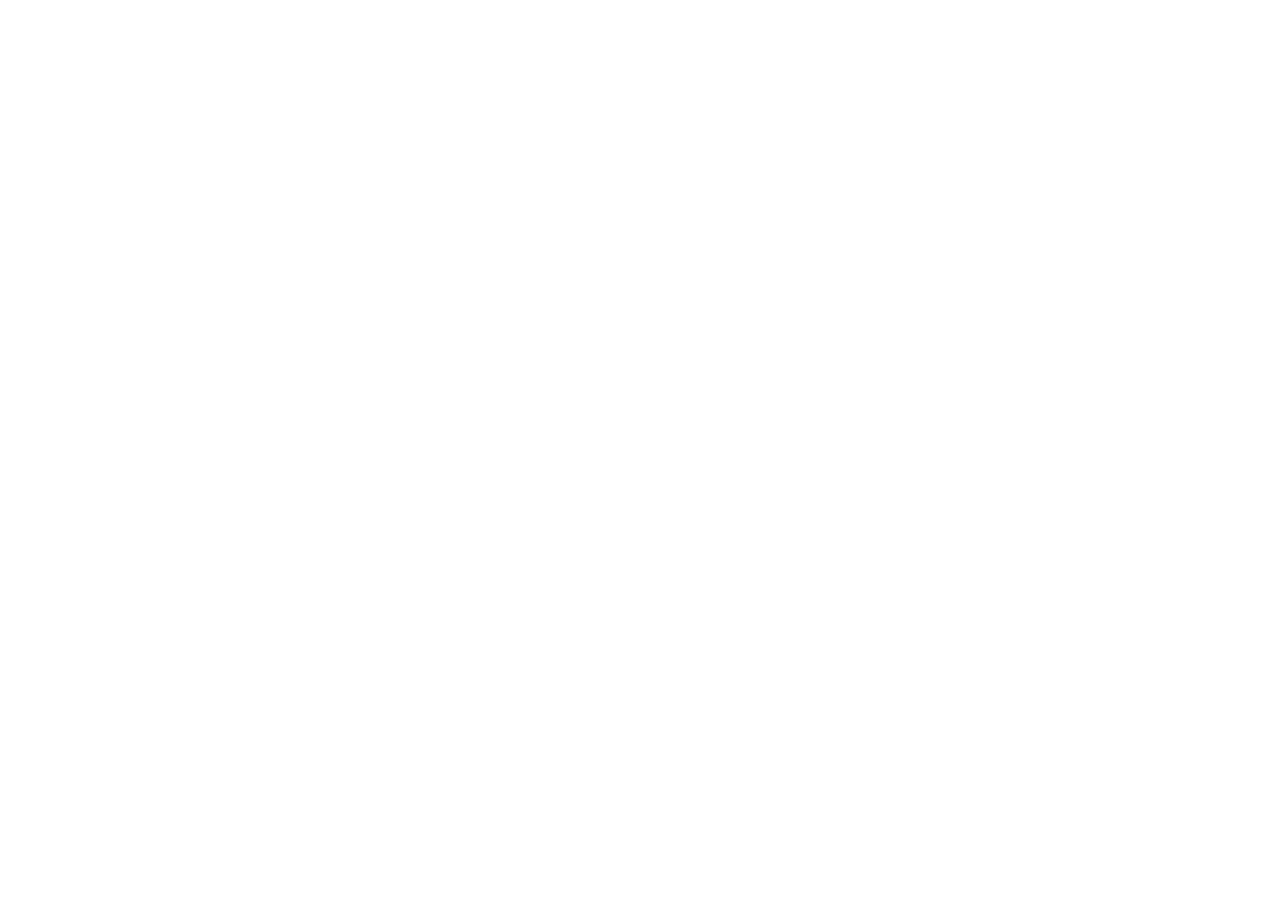
==== index.html @ a566effe "Add files via upload" ====
<!DOCTYPE html>
<html lang="en">
<head>
    <meta charset="UTF-8">
    <meta http-equiv="X-UA-Compatible" content="IE=edge">
    <meta name="viewport" content="width=device-width, initial-scale=1.0">
    <title>Freshnesecom</title>
    <link rel="stylesheet" href="css/reset.css">
    <link rel="stylesheet" href="css/styles.css">
</head>
<body>
    <header>
        
    </header>
</body>
</html>
---- css/styles.css ----
/* poppins-regular - latin */
@font-face {
    font-family: 'Poppins';
    font-style: normal;
    font-weight: 400;
    src: local(''),
         url('../fonts/poppins-v15-latin-regular.woff2') format('woff2'), /* Chrome 26+, Opera 23+, Firefox 39+ */
         url('../fonts/poppins-v15-latin-regular.woff') format('woff'); /* Chrome 6+, Firefox 3.6+, IE 9+, Safari 5.1+ */
  }
  /* poppins-500 - latin */
  @font-face {
    font-family: 'Poppins';
    font-style: normal;
    font-weight: 500;
    src: local(''),
         url('../fonts/poppins-v15-latin-500.woff2') format('woff2'), /* Chrome 26+, Opera 23+, Firefox 39+ */
         url('../fonts/poppins-v15-latin-500.woff') format('woff'); /* Chrome 6+, Firefox 3.6+, IE 9+, Safari 5.1+ */
  }
  /* poppins-600 - latin */
  @font-face {
    font-family: 'Poppins';
    font-style: normal;
    font-weight: 600;
    src: local(''),
         url('../fonts/poppins-v15-latin-600.woff2') format('woff2'), /* Chrome 26+, Opera 23+, Firefox 39+ */
         url('../fonts/poppins-v15-latin-600.woff') format('woff'); /* Chrome 6+, Firefox 3.6+, IE 9+, Safari 5.1+ */
  }
  /* poppins-700 - latin */
  @font-face {
    font-family: 'Poppins';
    font-style: normal;
    font-weight: 700;
    src: local(''),
         url('../fonts/poppins-v15-latin-700.woff2') format('woff2'), /* Chrome 26+, Opera 23+, Firefox 39+ */
         url('../fonts/poppins-v15-latin-700.woff') format('woff'); /* Chrome 6+, Firefox 3.6+, IE 9+, Safari 5.1+ */
  }

  /* open-sans-regular - latin */
@font-face {
    font-family: 'Open Sans';
    font-style: normal;
    font-weight: 400;
    src: local(''),
         url('../fonts/open-sans-v20-latin-regular.woff2') format('woff2'), /* Chrome 26+, Opera 23+, Firefox 39+ */
         url('../fonts/open-sans-v20-latin-regular.woff') format('woff'); /* Chrome 6+, Firefox 3.6+, IE 9+, Safari 5.1+ */
  }
  /* open-sans-600 - latin */
  @font-face {
    font-family: 'Open Sans';
    font-style: normal;
    font-weight: 600;
    src: local(''),
         url('../fonts/open-sans-v20-latin-600.woff2') format('woff2'), /* Chrome 26+, Opera 23+, Firefox 39+ */
         url('../fonts/open-sans-v20-latin-600.woff') format('woff'); /* Chrome 6+, Firefox 3.6+, IE 9+, Safari 5.1+ */
  }

  html {
      box-sizing: border-box;
  }
  *, *::before, *::after {
      box-sizing: inherit;
  }
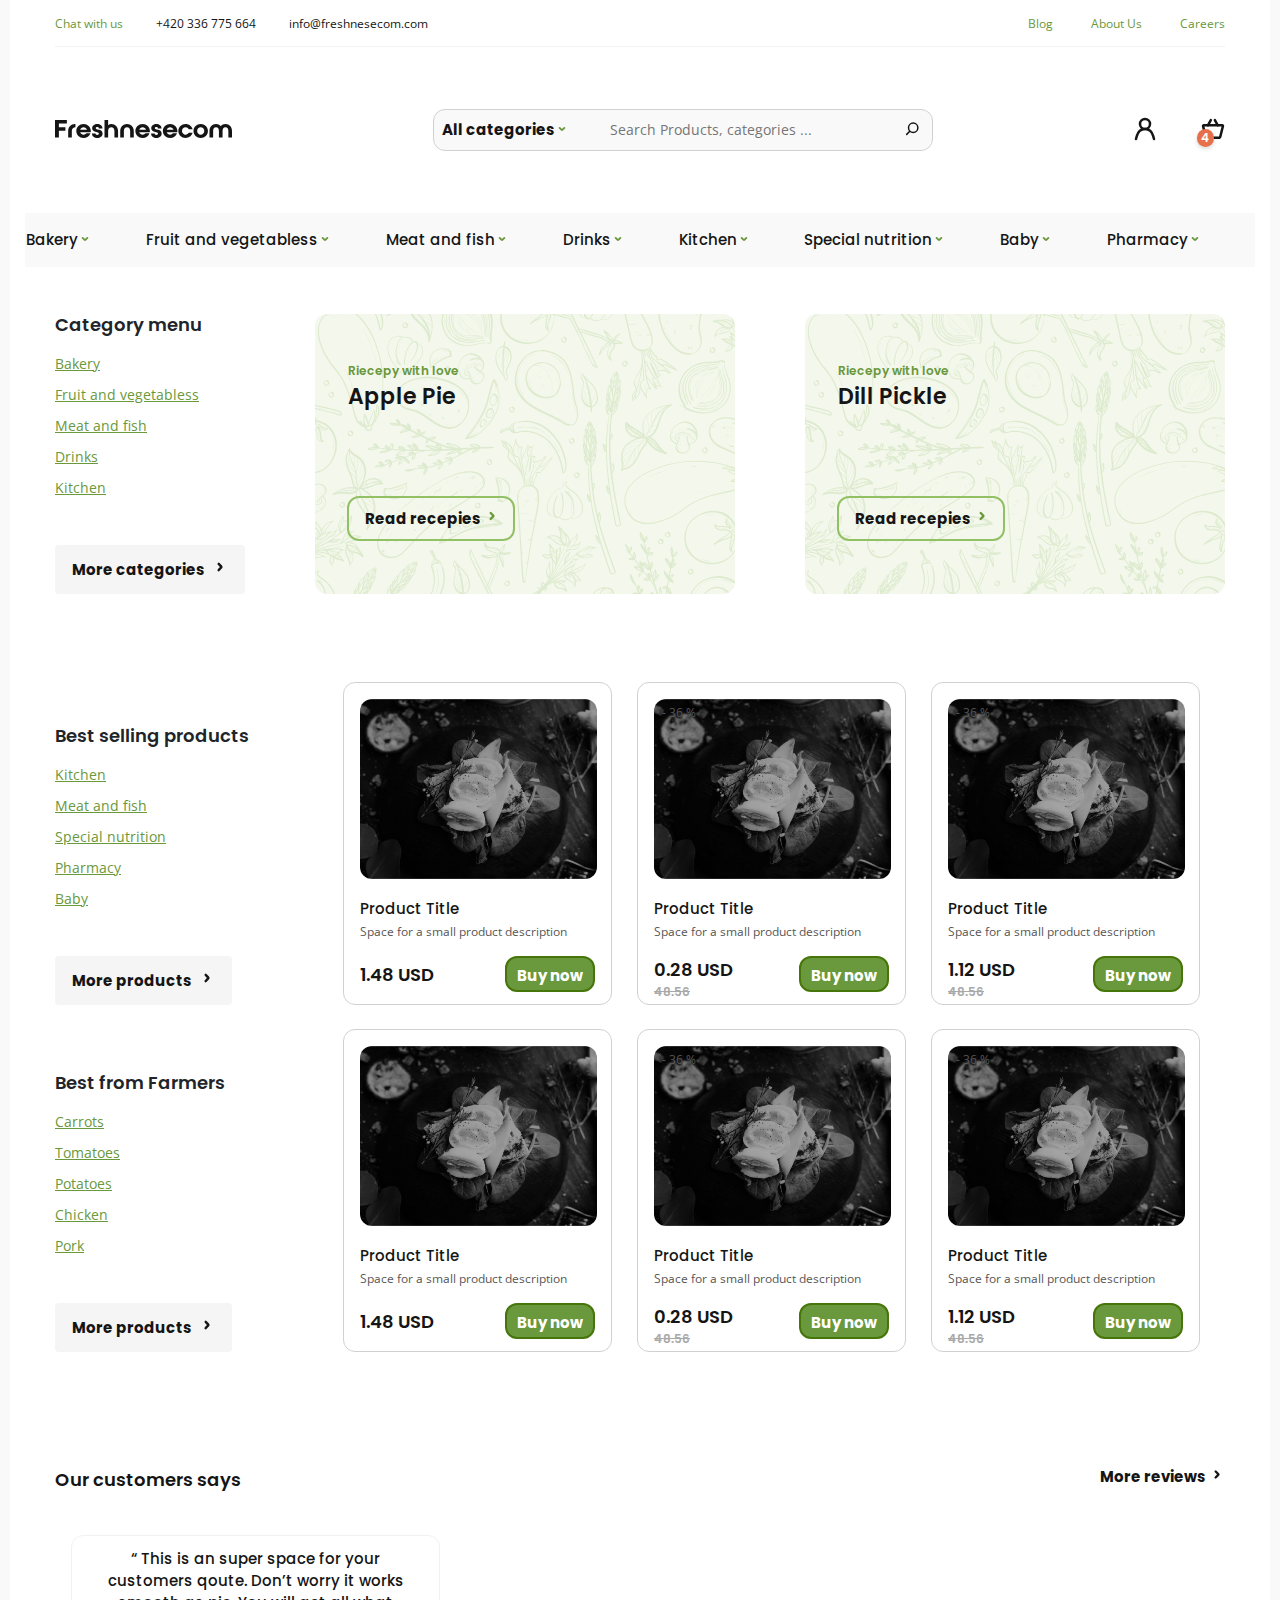
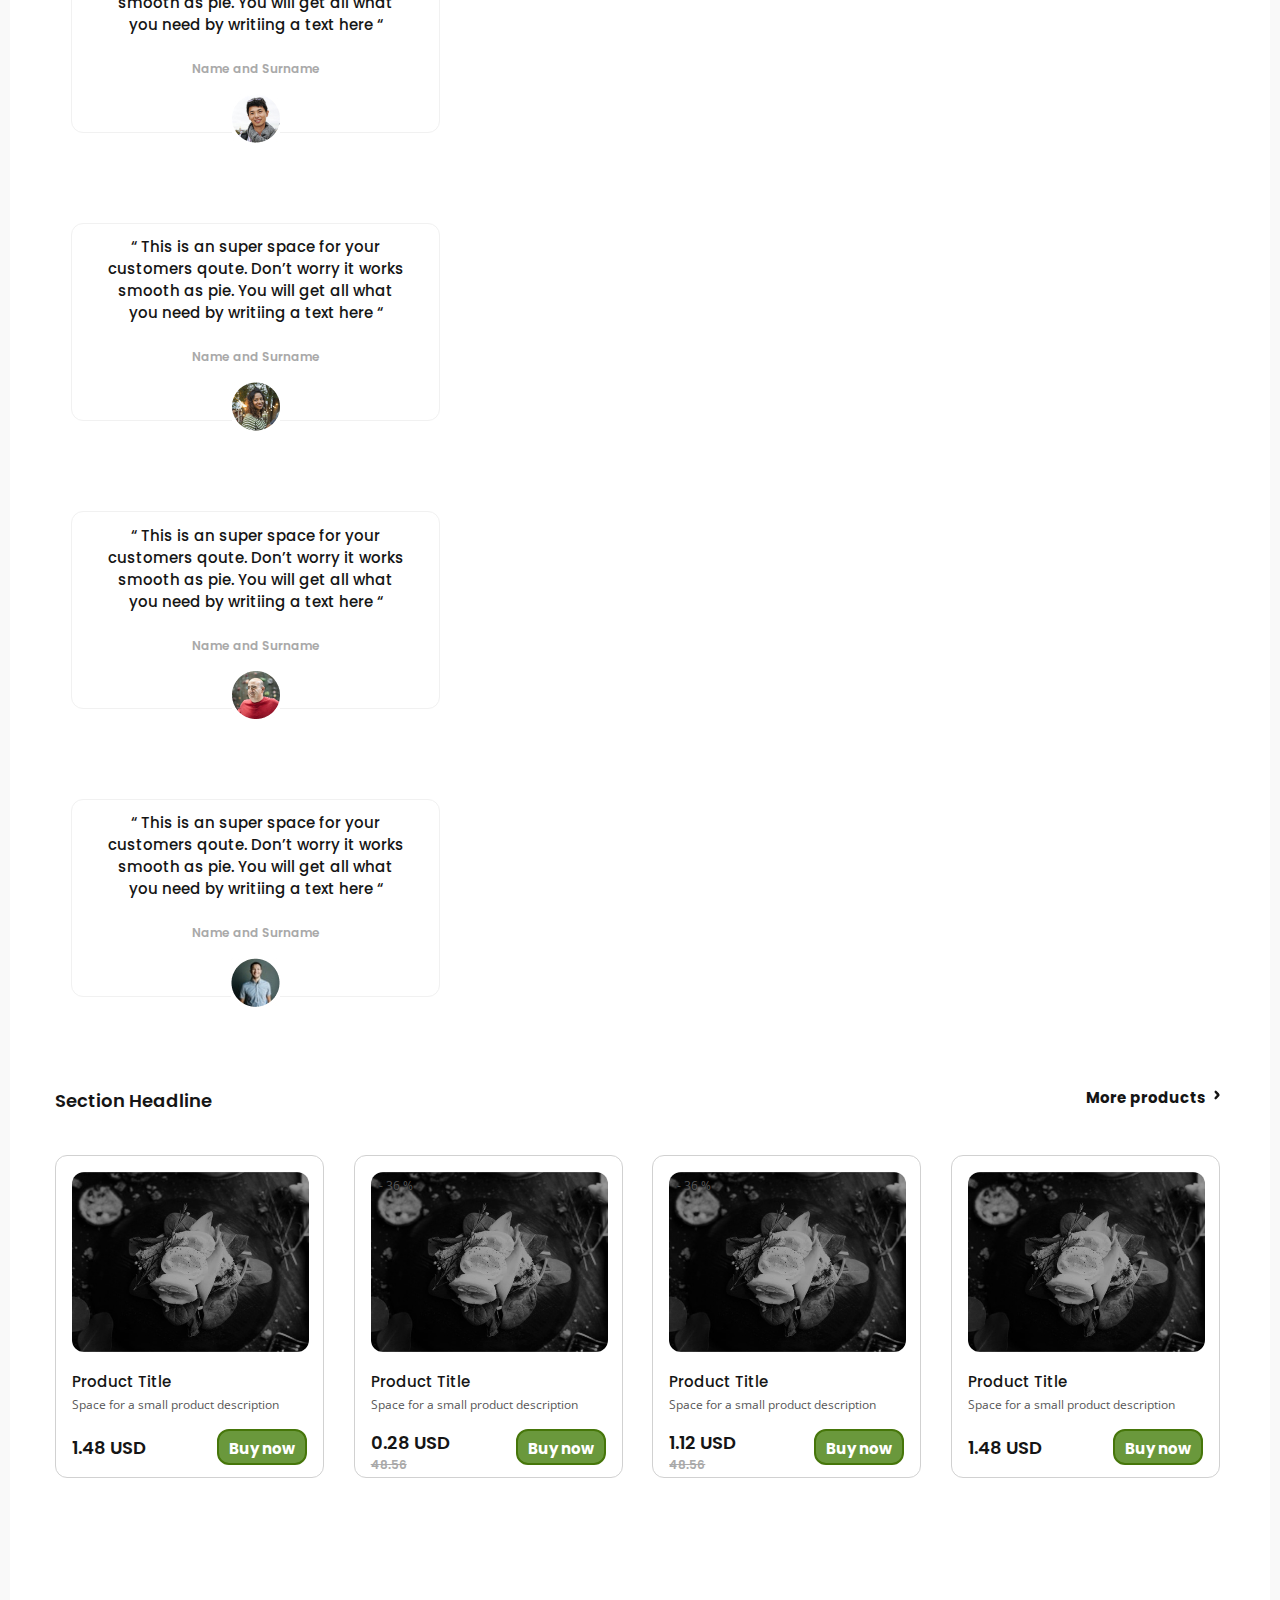
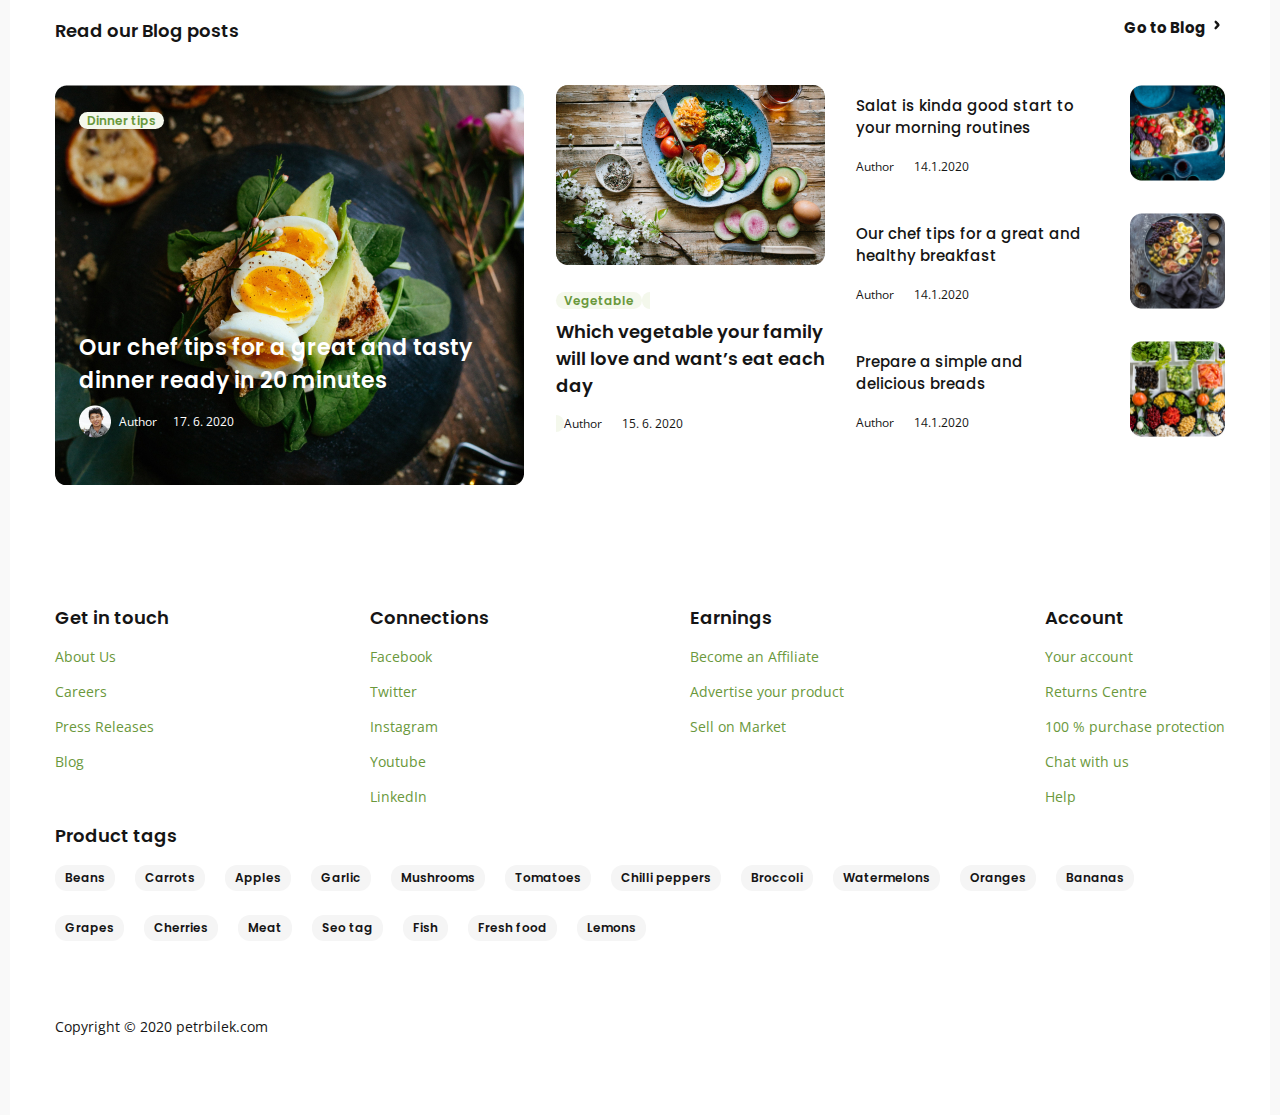
==== commit 276fb05a: "Add html" ====
--- a/index.html
+++ b/index.html
@@ -3,14 +3,756 @@
 <head>
     <meta charset="UTF-8">
     <meta http-equiv="X-UA-Compatible" content="IE=edge">
-    <meta name="viewport" content="width=device-width, initial-scale=1.0">
-    <title>Freshnesecom</title>
+    <meta name="viewport" content="width=device-width, initial-scale=1, shrink-to-fit=no">
+    <title>Freshnesecom Homepage</title>
+    <link rel="stylesheet" href="https://maxcdn.bootstrapcdn.com/bootstrap/4.0.0/css/bootstrap.min.css" integrity="sha384-Gn5384xqQ1aoWXA+058RXPxPg6fy4IWvTNh0E263XmFcJlSAwiGgFAW/dAiS6JXm" crossorigin="anonymous">
     <link rel="stylesheet" href="css/reset.css">
     <link rel="stylesheet" href="css/styles.css">
 </head>
 <body>
-    <header>
-        
+    <header class="header">
+       <div class="wrapper">
+           <div class="wrapper_2">
+            <div class="header___wrapper">
+                <div class="header___contacts">
+                    <ul>
+                        <li>
+                            <a href="comingsoon_06/index.html">Chat with us</a>
+                        </li>
+                        <li>
+                            <a href="tel:+420336775664">+420 336 775 664</a>
+                        </li>
+                        <li>
+                            <a href="mailto:info@freshnesecom.com">info@freshnesecom.com</a>
+                    </li>
+                    </ul>  
+                </div>
+                    <div class="header___menu">
+                        <ul class="header___list">
+                            <li>
+                                <a href="comingsoon_06/index.html">Blog</a>
+                            </li>
+                            <li>
+                                <a href="comingsoon_06/index.html">About Us</a>
+                            </li>
+                            <li>
+                                <a href="comingsoon_06/index.html">Careers</a>
+                            </li>
+                        </ul>
+                    </div>
+                </div>
+                <div class="header___2">
+                    <div class="header___logo">
+                        <a href="index.html" class="header___logo-link">
+                        <img class="header___logo-pic" src="images/svg/logo.svg" alt="Freshnesecom_logo">
+                        </a>
+                    </div>
+                    <div class="header___global-search">
+                        <div class="btn-group">
+                            <button type="button" class="btn btn-danger my_button1">All categories</button>
+                            <button type="button" class="btn btn-danger dropdown-toggle dropdown-toggle-split" data-toggle="dropdown" aria-haspopup="true" aria-expanded="false">
+                              <span class="sr-only my_arrow">Toggle Dropdown</span>
+                              <img class="img_arrow" src="images/svg/arrow_menu.svg" alt="arrow">
+                            </button>
+                            <div class="dropdown-menu">
+                              <a class="dropdown-item" href="category.html">Bakery</a>
+                              <a class="dropdown-item" href="category.html">Fruit and vegetables</a>
+                              <a class="dropdown-item" href="category.html">Meat and fish</a>
+                              <a class="dropdown-item" href="category.html">Drinks</a>
+                              <a class="dropdown-item" href="category.html">Kitchen</a>
+                              <a class="dropdown-item" href="category.html">Special nutrition</a>
+                              <a class="dropdown-item" href="category.html">Baby</a>
+                              <a class="dropdown-item" href="category.html">Pharmacy</a>
+                            </div>
+                          </div>
+                            <div class="header___search-line">
+                                <form method="get" action="https://fe.it-academy.by/TestForm.php">
+
+                                <input type="search" name="search" placeholder="Search Products, categories ..."> 
+                            </div>
+                            <div class="header___search-submit">
+                                <button type="submit" value="Search">
+                                    <img src="images/svg/search.svg" alt="search">
+                                </button>
+                            </div>
+                                </form>
+                    </div>
+                    <div class="icons">
+                        <a href="comingsoon_06/index.html"><img src="images/svg/user.svg" alt="user"></a>
+                        <a href="comingsoon_06/index.html"><img src="images/svg/basket.svg" alt="basket"></a>
+                        <span>4</span> 
+                    </div>
+                    
+                </div>
+            </div>
+            <nav class="header___menu-main">
+                
+                <div class="btn-group">
+                    <button type="button" class="btn btn-danger my_button"><a href="category.html">Bakery</a></button>
+                    <button type="button" class="btn btn-danger dropdown-toggle dropdown-toggle-split" data-toggle="dropdown" aria-haspopup="true" aria-expanded="false">
+                      <span class="sr-only my_arrow">Toggle Dropdown</span>
+                      <img class="img_arrow" src="images/svg/arrow_menu.svg" alt="arrow">
+                    </button>
+                    <div class="dropdown-menu">
+                      <a class="dropdown-item" href="#">Wedding cakes</a>
+                      <a class="dropdown-item" href="#">Cookies & biscuits</a>
+                      <a class="dropdown-item" href="#">Bakery food truck</a>
+                      <div class="dropdown-divider"></div>
+                      <a class="dropdown-item" href="#">Catering kitchen</a>
+                    </div>
+                </div>
+                <div class="btn-group">
+                <button type="button" class="btn btn-danger my_button"><a href="category.html">Fruit and vegetabless</a></button>
+                <button type="button" class="btn btn-danger dropdown-toggle dropdown-toggle-split" data-toggle="dropdown" aria-haspopup="true" aria-expanded="false">
+                    <span class="sr-only my_arrow">Toggle Dropdown</span>
+                    <img class="img_arrow" src="images/svg/arrow_menu.svg" alt="arrow">
+                </button>
+                <div class="dropdown-menu">
+                    <a class="dropdown-item" href="#">Apples and pears</a>
+                    <a class="dropdown-item" href="#">Citrus</a>
+                    <a class="dropdown-item" href="#">Stone fruit</a>
+                    <a class="dropdown-item" href="#">Artichoke</a>
+                    <a class="dropdown-item" href="#">Broccoli Rabe</a>
+                    <div class="dropdown-divider"></div>
+                    <a class="dropdown-item" href="#">Tropical and exotic</a>
+                </div>
+                </div>
+                <div class="btn-group">
+                <button type="button" class="btn btn-danger my_button"><a href="category.html">Meat and fish</a></button>
+                <button type="button" class="btn btn-danger dropdown-toggle dropdown-toggle-split" data-toggle="dropdown" aria-haspopup="true" aria-expanded="false">
+                    <span class="sr-only my_arrow">Toggle Dropdown</span>
+                    <img class="img_arrow" src="images/svg/arrow_menu.svg" alt="arrow">
+                </button>
+                <div class="dropdown-menu">
+                    <a class="dropdown-item" href="#">Red meet</a>
+                    <a class="dropdown-item" href="#">White meet</a>
+                    <a class="dropdown-item" href="#">Red Fish</a>
+                    <a class="dropdown-item" href="#">White Fish</a>
+                </div>
+                </div>
+                <div class="btn-group">
+                <button type="button" class="btn btn-danger my_button"><a href="category.html">Drinks</a></button>
+                <button type="button" class="btn btn-danger dropdown-toggle dropdown-toggle-split" data-toggle="dropdown" aria-haspopup="true" aria-expanded="false">
+                    <span class="sr-only my_arrow">Toggle Dropdown</span>
+                    <img class="img_arrow" src="images/svg/arrow_menu.svg" alt="arrow">
+                </button>
+                <div class="dropdown-menu">
+                    <a class="dropdown-item" href="#">Tea & coffee</a>
+                    <a class="dropdown-item" href="#">Milk</a>
+                    <a class="dropdown-item" href="#">Juice</a>
+                    <div class="dropdown-divider"></div>
+                    <a class="dropdown-item" href="#">Other</a>
+                </div>
+                </div>
+                <div class="btn-group">
+                <button type="button" class="btn btn-danger my_button"><a href="category.html">Kitchen</a></button>
+                <button type="button" class="btn btn-danger dropdown-toggle dropdown-toggle-split" data-toggle="dropdown" aria-haspopup="true" aria-expanded="false">
+                    <span class="sr-only my_arrow">Toggle Dropdown</span>
+                    <img class="img_arrow" src="images/svg/arrow_menu.svg" alt="arrow">
+                </button>
+                <div class="dropdown-menu">
+                    <a class="dropdown-item" href="#">American</a>
+                    <a class="dropdown-item" href="#">Indian</a>
+                    <a class="dropdown-item" href="#">European</a>
+                    <div class="dropdown-divider"></div>
+                    <a class="dropdown-item" href="#">Russian</a>
+                </div>
+                </div>
+                <div class="btn-group">
+                <button type="button" class="btn btn-danger my_button"><a href="category.html">Special nutrition</a></button>
+                <button type="button" class="btn btn-danger dropdown-toggle dropdown-toggle-split" data-toggle="dropdown" aria-haspopup="true" aria-expanded="false">
+                    <span class="sr-only my_arrow">Toggle Dropdown</span>
+                    <img class="img_arrow" src="images/svg/arrow_menu.svg" alt="arrow">
+                </button>
+                <div class="dropdown-menu">
+                    <a class="dropdown-item" href="#">Protein</a>
+                    <a class="dropdown-item" href="#">Nutritional supplements</a>
+                    <a class="dropdown-item" href="#">Dietary supplements</a>
+                </div>
+                </div>
+                <div class="btn-group">
+                <button type="button" class="btn btn-danger my_button"><a href="category.html">Baby</a></button>
+                <button type="button" class="btn btn-danger dropdown-toggle dropdown-toggle-split" data-toggle="dropdown" aria-haspopup="true" aria-expanded="false">
+                    <span class="sr-only my_arrow">Toggle Dropdown</span>
+                    <img class="img_arrow" src="images/svg/arrow_menu.svg" alt="arrow">
+                </button>
+                <div class="dropdown-menu">
+                    <a class="dropdown-item" href="#">Heinz</a>
+                    <a class="dropdown-item" href="#">Nutricia</a>
+                    <a class="dropdown-item" href="#">Semper</a>
+                    <a class="dropdown-item" href="#">Hipp</a>
+                </div>
+                </div>
+                <div class="btn-group">
+                <button type="button" class="btn btn-danger my_button"><a href="category.html">Pharmacy</a></button>
+                <button type="button" class="btn btn-danger dropdown-toggle dropdown-toggle-split" data-toggle="dropdown" aria-haspopup="true" aria-expanded="false">
+                    <span class="sr-only my_arrow">Toggle Dropdown</span>
+                    <img class="img_arrow" src="images/svg/arrow_menu.svg" alt="arrow">
+                </button>
+                <div class="dropdown-menu">
+                    <a class="dropdown-item" href="#">A-DERMA</a>
+                    <a class="dropdown-item" href="#">Bio-Oil</a>
+                    <a class="dropdown-item" href="#">ERIC FAVRE</a>
+                    <a class="dropdown-item" href="#">ISISPHARMA</a>
+                </div>
+                </div>
+
+                <div class="header___nav-close">
+                    <span class="header___nav-close_line"></span>
+                    <span class="header___nav-close_line"></span>
+                </div>
+            </nav>
+
+            <div class="header___burger burger">
+                <span class="text">All categories</span>
+                <span class="burger_line burger_line_first"></span>
+                <span class="burger_line burger_line_second"></span>
+                <span class="burger_line burger_line_third"></span>
+            </div>
     </header>
+
+    <main>
+        <div class="wrapper">
+            <div class="wrapper_2">
+                <section class="category_menu">
+                <div class="category_menu-list">
+                    <p>Category menu</p>
+                    <ul>
+                        <li>
+                            <a href="category.html">Bakery</a>
+                        </li>
+                        <li>
+                            <a href="category.html">Fruit and vegetabless</a>
+                        </li>
+                        <li>
+                            <a href="category.html">Meat and fish</a>
+                        </li>
+                        <li>
+                            <a href="category.html">Drinks</a>
+                        </li>
+                        <li>
+                            <a href="category.html">Kitchen</a>
+                        </li>
+                    </ul>
+                    <div class="btn-group btn-category ">
+                        <button type="button" class="btn btn-danger1 my_button">More categories</button>
+                        <button type="button" class="btn btn-danger1 dropdown-toggle dropdown-toggle-split1" data-toggle="dropdown" aria-haspopup="true" aria-expanded="false">
+                          <span class="sr-only my_arrow">Toggle Dropdown</span>
+                          <img class="img_arrow1" src="images/svg/ic-chevron-right-black.svg" alt="arrow">
+                        </button>
+                        <div class="dropdown-menu">
+                          <a class="dropdown-item" href="category.html">Special nutrition</a>
+                          <a class="dropdown-item" href="category.html">Pharmacy</a>
+                          <a class="dropdown-item" href="category.html">Baby</a>
+                        </div>
+                    </div>
+                </div>
+                <div class="banner">
+                    <p>Riecepy with love</p>
+                    <h1>Apple Pie</h1>
+                    <a href="https://www.tasteofhome.com/recipes/apple-pie/" target="_blank">Read recepies
+                        <img src="images/svg/ic-chevron-right.svg"></a>
+                </div>
+                <div class="banner">
+                    <p>Riecepy with love</p>
+                    <h1>Dill Pickle</h1>
+                    <a href="https://www.tasteofhome.com/recipes/dill-pickle-dip/" target="_blank">Read recepies
+                    <img src="images/svg/ic-chevron-right.svg"></a>
+                </div>
+                </section>
+            
+                <section class="best_selling">
+                    <div class="category_menu-list">
+                        <p>Best selling products</p>
+                        <ul>
+                            <li>
+                                <a href="category.html">Kitchen</a>
+                            </li>
+                            <li>
+                                <a href="category.html">Meat and fish</a>
+                            </li>
+                            <li>
+                                <a href="category.html">Special nutrition</a>
+                            </li>
+                            <li>
+                                <a href="category.html">Pharmacy</a>
+                            </li>
+                            <li>
+                                <a href="category.html">Baby</a>
+                            </li>
+                        </ul>
+                        <div class="btn-group btn-category ">
+                            <button type="button" class="btn btn-danger1 my_button">More products</button>
+                            <button type="button" class="btn btn-danger1 dropdown-toggle dropdown-toggle-split1" data-toggle="dropdown" aria-haspopup="true" aria-expanded="false">
+                              <span class="sr-only my_arrow">Toggle Dropdown</span>
+                              <img class="img_arrow1" src="images/svg/ic-chevron-right-black.svg" alt="arrow">
+                            </button>
+                            <div class="dropdown-menu">
+                              <a class="dropdown-item" href="category.html">Bakery</a>
+                              <a class="dropdown-item" href="category.html">Fruit and vegetables</a>
+                              <a class="dropdown-item" href="category.html">Drinks</a>
+                            </div>
+                        </div>
+                    </div>
+                    <div class="products_all">
+                        <a href="description.html">
+                            <div class="products">
+                                <img src="images/Rectangle 26.jpg" alt="product">
+                                <h2>Product Title</h2>
+                                <p>Space for a small product description</p>
+                                <div class="flex_product_1">
+                                    <p class="price_product">1.48 USD</p>
+                                    <form method="get" action="https://fe.it-academy.by/TestForm.php">
+                                        <button type="button">
+                                            <label>Buy now</label>
+                                        </button>
+                                    </form>
+                                </div>
+                                
+                            </div>
+                        </a>
+
+                        <a href="description.html">
+                            <div class="products">
+                                <div class="image_products">
+                                    <p class="percent">- 36 &percnt;</p> 
+                                    <img src="images/Rectangle 26.jpg" alt="product">
+                                </div>
+                                <h2>Product Title</h2>
+                                <p>Space for a small product description</p>
+                                <div class="flex_product_sale">
+                                    <span class="flex_products">
+                                        <p>0.28 USD</p>
+                                        <p>48.56</p>
+                                    </span>
+                                    <form method="get" action="https://fe.it-academy.by/TestForm.php">
+                                        <button type="button">
+                                            <label>Buy now</label>
+                                        </button>
+                                    </form>
+                                </div>
+                            </div>
+                        </a>
+                                
+                        <a href="description.html">
+                            <div class="products">
+                                <div class="image_products">
+                                    <p class="percent">- 36 &percnt;</p> 
+                                    <img src="images/Rectangle 26.jpg" alt="product">
+                                </div>
+                                <h2>Product Title</h2>
+                                <p>Space for a small product description</p>
+                                <div class="flex_product_sale">
+                                <span class="flex_products">
+                                    <p>1.12 USD</p>
+                                    <p>48.56</p>
+                                </span>
+                                    <form method="get" action="https://fe.it-academy.by/TestForm.php">
+                                        <button type="button">
+                                            <label>Buy now</label>
+                                        </button>
+                                    </form>
+                                </div>
+                            </div>
+                        </a>
+                    </div>
+                    </section>
+    
+                <section class="best_farmers">
+                        <div class="category_menu-list">
+                            <p>Best from Farmers</p>
+                            <ul>
+                                <li>
+                                    <a href="category.html">Carrots</a>
+                                </li>
+                                <li>
+                                    <a href="category.html">Tomatoes</a>
+                                </li>
+                                <li>
+                                    <a href="category.html">Potatoes</a>
+                                </li>
+                                <li>
+                                    <a href="category.html">Chicken</a>
+                                </li>
+                                <li>
+                                    <a href="category.html">Pork</a>
+                                </li>
+                            </ul>
+                            <div class="btn-group btn-category ">
+                                <button type="button" class="btn btn-danger1 my_button">More products</button>
+                                <button type="button" class="btn btn-danger1 dropdown-toggle dropdown-toggle-split1" data-toggle="dropdown" aria-haspopup="true" aria-expanded="false">
+                                  <span class="sr-only my_arrow">Toggle Dropdown</span>
+                                  <img class="img_arrow1" src="images/svg/ic-chevron-right-black.svg" alt="arrow">
+                                </button>
+                                <div class="dropdown-menu">
+                                  <a class="dropdown-item" href="category.html">Bakery</a>
+                                  <a class="dropdown-item" href="category.html">Fruit and vegetables</a>
+                                  <a class="dropdown-item" href="category.html">Drinks</a>
+                                </div>
+                            </div>
+                        </div>
+                        
+                        <div class="products_all">
+
+                            <a href="description.html">
+                                <div class="products">
+                                    <img src="images/Rectangle 26.jpg" alt="product">
+                                    <h2>Product Title</h2>
+                                    <p>Space for a small product description</p>
+                                    <div class="flex_product_1">
+                                        <p class="price_product">1.48 USD</p>
+                                        <form method="get" action="https://fe.it-academy.by/TestForm.php">
+                                            <button type="button">
+                                                <label>Buy now</label>
+                                            </button>
+                                        </form>
+                                    </div>
+                                </div>
+                            </a>
+
+                            <a href="description.html">
+                                <div class="products">
+                                    <div class="image_products">
+                                        <p>- 36 &percnt;</p> 
+                                        <img src="images/Rectangle 26.jpg" alt="product">
+                                    </div>
+                                    <h2>Product Title</h2>
+                                    <p>Space for a small product description</p>
+                                    <div class="flex_product_sale">
+                                        <span class="flex_products">
+                                            <p>0.28 USD</p>
+                                            <p>48.56</p>
+                                        </span>
+                                        <form method="get" action="https://fe.it-academy.by/TestForm.php">
+                                            <button type="button">
+                                                <label>Buy now</label>
+                                            </button>
+                                        </form>
+                                    </div>
+                                </div>
+                            </a>
+
+                            <a href="description.html">
+                                <div class="products">
+                                    <div class="image_products">
+                                        <p>- 36 &percnt;</p> 
+                                        <img src="images/Rectangle 26.jpg" alt="product">
+                                    </div>
+                                    <h2>Product Title</h2>
+                                    <p>Space for a small product description</p>
+                                    <div class="flex_product_sale">
+                                    <span class="flex_products">
+                                        <p>1.12 USD</p>
+                                        <p>48.56</p>
+                                    </span>
+                                        <form method="get" action="https://fe.it-academy.by/TestForm.php">
+                                            <button type="button">
+                                                <label>Buy now</label>
+                                            </button>
+                                        </form>
+                                    </div>
+                                </div>
+                            </a>
+                        </div>
+                </section>
+
+                <section class="reviews">
+                    <div class="reviews_customers">
+                        <div class="headline_block">
+                            <h1>Our customers says</h1>
+                            <a href="comingsoon_06/index.html">More reviews
+                                <img class="img_arrow1" src="images/svg/ic-chevron-right-black.svg" alt="arrow">
+                            </a>
+                        </div>
+                        <div class="slider">
+                            <div class="customer slider_item">
+                                <p> &ldquo; This is an super space for your customers qoute. Don’t worry it works smooth as pie. You will get all what you need by writiing a text here &ldquo;</p>
+                                <p>Name and Surname</p>
+                                <img src="images/cust1.jpg" alt="customer">
+                            </div>
+                            <div class="customer slider_item">
+                                <p> &ldquo; This is an super space for your customers qoute. Don’t worry it works smooth as pie. You will get all what you need by writiing a text here &ldquo;</p>
+                                <p>Name and Surname</p>
+                                <img src="images/cust2.jpg" alt="customer">
+                            </div>
+                            <div class="customer slider_item">
+                                <p> &ldquo; This is an super space for your customers qoute. Don’t worry it works smooth as pie. You will get all what you need by writiing a text here &ldquo;</p>
+                                <p>Name and Surname</p>
+                                <img src="images/cust3.jpg" alt="customer">
+                            </div>
+                            <div class="customer slider_item">
+                                <p> &ldquo; This is an super space for your customers qoute. Don’t worry it works smooth as pie. You will get all what you need by writiing a text here &ldquo;</p>
+                                <p>Name and Surname</p>
+                                <img src="images/cust4.jpg" alt="customer">
+                            </div>
+                        </div>
+                    </div>
+                </section>
+
+                <section class="section_headline">
+                    <div class="reviews_customers">
+                        <div class="headline_block">
+                            <h1>Section Headline</h1>
+                            <a href="comingsoon_06/index.html">More products 
+                                <img class="img_arrow1" src="images/svg/ic-chevron-right-black.svg" alt="arrow">
+                            </a>
+                        </div>
+                    </div>
+                    <div class="products_all1">
+
+                        <a href="description.html">
+                            <div class="products">
+                                <img src="images/Rectangle 26.jpg" alt="product">
+                                <h2>Product Title</h2>
+                                <p>Space for a small product description</p>
+                                <div class="flex_product_1">
+                                    <p class="price_product">1.48 USD</p>
+                                    <form method="get" action="https://fe.it-academy.by/TestForm.php">
+                                        <button type="button">
+                                            <label>Buy now</label>
+                                        </button>
+                                    </form>
+                                </div>
+                            </div>
+                        </a>
+                        <a href="description.html">
+                            <div class="products">
+                                <div class="image_products">
+                                    <p>- 36 &percnt;</p> 
+                                    <img src="images/Rectangle 26.jpg" alt="product">
+                                </div>
+                                <h2>Product Title</h2>
+                                <p>Space for a small product description</p>
+                                <div class="flex_product_sale">
+                                    <span class="flex_products">
+                                        <p>0.28 USD</p>
+                                        <p>48.56</p>
+                                    </span>
+                                    <form method="get" action="https://fe.it-academy.by/TestForm.php">
+                                        <button type="button">
+                                            <label>Buy now</label>
+                                        </button>
+                                    </form>
+                                </div>
+                            </div>
+                        </a>
+                        <a href="description.html">
+                            <div class="products">
+                                <div class="image_products">
+                                    <p>- 36 &percnt;</p> 
+                                    <img src="images/Rectangle 26.jpg" alt="product">
+                                </div>
+                                <h2>Product Title</h2>
+                                <p>Space for a small product description</p>
+                                <div class="flex_product_sale">
+                                <span class="flex_products">
+                                    <p>1.12 USD</p>
+                                    <p>48.56</p>
+                                </span>
+                                    <form method="get" action="https://fe.it-academy.by/TestForm.php">
+                                        <button type="button">
+                                            <label>Buy now</label>
+                                        </button>
+                                    </form>
+                                </div>
+                            </div>
+                        </a>
+                        <a href="description.html">
+                            <div class="products">
+                                <img src="images/Rectangle 26.jpg" alt="product">
+                                <h2>Product Title</h2>
+                                <p>Space for a small product description</p>
+                                <div class="flex_product_1">
+                                    <p class="price_product">1.48 USD</p>
+                                    <form method="get" action="https://fe.it-academy.by/TestForm.php">
+                                        <button type="button">
+                                            <label>Buy now</label>
+                                        </button>
+                                    </form>
+                                </div>
+                            </div>
+                        </a>
+                    </div>                    
+                </section>
+
+                <section class="blog">
+                    <div class="reviews_customers">
+                        <div class="headline_block">
+                            <h1>Read our Blog posts</h1>
+                            <a href="comingsoon_06/index.html">Go to Blog
+                                <img class="img_arrow1" src="images/svg/ic-chevron-right-black.svg" alt="arrow">
+                            </a>
+                        </div>
+                        <div class="content_blog">
+                            <div class="blog1">
+                                <a href="comingsoon_06/index.html">Dinner tips</a>
+                                <a href="comingsoon_06/index.html">
+                                    <h3>Our chef tips for a great and tasty dinner ready in 20 minutes</h3>
+                                </a>
+                                <div class="flex">
+                                    <img src="images/avatar.png" alt="customer">
+                                    <p>Author</p>
+                                    <p>17. 6. 2020</p>
+                                </div>
+                            </div>
+                            <div class="blog2">
+                                <img src="images/food2.jpg" alt="tasty_food">
+                                <a href="comingsoon_06/index.html">Vegetable</a>
+                                <a href="comingsoon_06/index.html">
+                                    <h3>Which vegetable your family will love and want’s eat each day</h3>
+                                </a>
+                                <p>Author</p>
+                                <p>15. 6. 2020</p>
+                            </div>
+                            <div class="content_blog3">
+                                <div class="blog3">
+                                    <div class="author">
+                                        <a href="comingsoon_06/index.html">
+                                            <h3>Salat is kinda good start to your morning routines</h3>
+                                        </a>
+                                        <p>Author</p>
+                                        <p>14.1.2020</p>
+                                    </div>
+                                    <img src="images/food3.jpg" alt="tasty_food">
+                                </div>
+                                <div class="blog3">
+                                    <div class="author">
+                                        <a href="comingsoon_06/index.html">
+                                            <h3>Our chef tips for a great and healthy breakfast</h3>
+                                        </a>
+                                        <p>Author</p>
+                                        <p>14.1.2020</p>
+                                    </div>
+                                <img src="images/food4.jpg" alt="tasty_food">
+                                </div>
+                                <div class="blog3">
+                                    <div class="author">
+                                        <a href="comingsoon_06/index.html">
+                                            <h3>Prepare a simple and delicious breads</h3>
+                                        </a>
+                                        <p>Author</p>
+                                        <p>14.1.2020</p>
+                                    </div>
+                                    <img src="images/food5.jpg" alt="tasty_food">
+                                </div>
+                            </div>
+                        </div>
+                    </div>
+                </section>
+            </div>
+        </div>
+    </main>
+
+    <footer>
+        <div class="wrapper">
+            <div class="wrapper_2">
+                <div class="footer_all">
+                    <div class="links">
+                        <div class="footer">
+                            <h3>Get in touch</h3>
+                            <ul>
+                                <li>
+                                    <a href="comingsoon_06/index.html">About Us</a>
+                                </li>
+                                <li>
+                                    <a href="comingsoon_06/index.html">Careers</a>
+                                </li>
+                                <li>
+                                    <a href="comingsoon_06/index.html">Press Releases</a>
+                                </li>
+                                <li>
+                                    <a href="comingsoon_06/index.html#3">Blog</a>
+                                </li>
+                            </ul>
+                        </div>
+                        <div class="footer">
+                            <h3>Connections</h3>
+                            <ul>
+                                <li>
+                                    <a href="https://www.facebook.com/" target="_blank">Facebook</a>
+                                </li>
+                                <li>
+                                    <a href="https://twitter.com/?lang=ru" target="_blank">Twitter</a>
+                                </li>
+                                <li>
+                                    <a href="https://www.instagram.com/" target="_blank">Instagram</a>
+                                </li>
+                                <li>
+                                    <a href="https://www.youtube.com/" target="_blank">Youtube</a>
+                                </li>
+                                <li>
+                                    <a href="https://www.linkedin.com/" target="_blank">LinkedIn</a>
+                                </li>
+                            </ul>
+                        </div>
+                        <div class="footer">
+                            <h3>Earnings</h3>
+                            <ul>
+                                <li>
+                                    <a href="comingsoon_06/index.html">Become an Affiliate</a>
+                                </li>
+                                <li>
+                                    <a href="comingsoon_06/index.html">Advertise your product</a>
+                                </li>
+                                <li>
+                                    <a href="comingsoon_06/index.html">Sell on Market</a>
+                                </li>
+                            </ul>
+                        </div>
+                        <div class="footer">
+                            <h3>Account</h3>
+                            <ul>
+                                <li>
+                                    <a href="comingsoon_06/index.html">Your account</a>
+                                </li>
+                                <li>
+                                    <a href="comingsoon_06/index.html">Returns Centre</a>
+                                </li>
+                                <li>
+                                    <a href="comingsoon_06/index.html">100 &percnt; purchase protection</a>
+                                </li>
+                                <li>
+                                    <a href="comingsoon_06/index.html">Chat with us</a>
+                                </li>
+                                <li>
+                                    <a href="comingsoon_06/index.html">Help</a>
+                                </li>
+                            </ul>
+                        </div>
+                    </div>
+                    <div class="tags">
+                        <h3>Product tags</h3>
+                        <a href="comingsoon_06/index.html">Beans</a>
+                        <a href="comingsoon_06/index.html">Carrots</a>
+                        <a href="comingsoon_06/index.html">Apples</a>
+                        <a href="comingsoon_06/index.html">Garlic</a>
+                        <a href="comingsoon_06/index.html">Mushrooms</a>
+                        <a href="comingsoon_06/index.html">Tomatoes</a>
+                        <a href="comingsoon_06/index.html">Chilli peppers</a>
+                        <a href="comingsoon_06/index.html">Broccoli</a>
+                        <a href="comingsoon_06/index.html">Watermelons</a>
+                        <a href="comingsoon_06/index.html">Oranges</a>
+                        <a href="comingsoon_06/index.html">Bananas</a>
+                        <a href="comingsoon_06/index.html">Grapes</a>
+                        <a href="comingsoon_06/index.html">Cherries</a>
+                        <a href="comingsoon_06/index.html">Meat</a>
+                        <a href="comingsoon_06/index.html">Seo tag</a>
+                        <a href="comingsoon_06/index.html">Fish</a>
+                        <a href="comingsoon_06/index.html">Fresh food</a>
+                        <a href="comingsoon_06/index.html">Lemons</a>
+                    </div>
+                    <p>Copyright &COPY; 2020 <a href="https://www.petrbilek.com/" target="_blank">petrbilek.com</a></p>
+                </div>
+            </div>
+        </div>
+    </footer>
+
+    <script src="https://code.jquery.com/jquery-3.2.1.slim.min.js" integrity="sha384-KJ3o2DKtIkvYIK3UENzmM7KCkRr/rE9/Qpg6aAZGJwFDMVNA/GpGFF93hXpG5KkN" crossorigin="anonymous"></script>
+    <script src="js/slick.min.js"></script>
+    <script src="js/script.js"></script>
+    <script src="js/burger_menu.js"></script>
+    <script src="https://cdnjs.cloudflare.com/ajax/libs/popper.js/1.12.9/umd/popper.min.js" integrity="sha384-ApNbgh9B+Y1QKtv3Rn7W3mgPxhU9K/ScQsAP7hUibX39j7fakFPskvXusvfa0b4Q" crossorigin="anonymous"></script>
+    <script src="https://maxcdn.bootstrapcdn.com/bootstrap/4.0.0/js/bootstrap.min.js" integrity="sha384-JZR6Spejh4U02d8jOt6vLEHfe/JQGiRRSQQxSfFWpi1MquVdAyjUar5+76PVCmYl" crossorigin="anonymous"></script>
+
 </body>
 </html>--- a/css/styles.css
+++ b/css/styles.css
@@ -1,62 +1,750 @@
-/* poppins-regular - latin */
-@font-face {
-    font-family: 'Poppins';
-    font-style: normal;
-    font-weight: 400;
-    src: local(''),
-         url('../fonts/poppins-v15-latin-regular.woff2') format('woff2'), /* Chrome 26+, Opera 23+, Firefox 39+ */
-         url('../fonts/poppins-v15-latin-regular.woff') format('woff'); /* Chrome 6+, Firefox 3.6+, IE 9+, Safari 5.1+ */
-  }
-  /* poppins-500 - latin */
-  @font-face {
-    font-family: 'Poppins';
+  @import "header-footer.css";
+
+  html {
+    min-width: 320px;
+  }
+
+  .wrapper {
+    padding: 15px;
+  }
+  
+  .category_menu {
+    display: flex;
+    align-items: flex-end;
+    justify-content: space-between;
+    height: 410px;
+    padding-bottom: 64px;
+    z-index: 9;
+  }
+
+  .category_menu-list {
+    padding-top: 64px ;
+    padding-bottom: 0;
+  }
+
+  .category_menu-list p {
+    font-family: 'Poppins', sans-serif;
+    font-style: normal;
+    font-weight: 600;
+    font-size: 18px;
+    line-height: 27px;
+    margin-bottom: 16px;
+  }
+
+  .category_menu-list ul li {
+    margin-bottom: 12px;
+  }
+
+  .category_menu-list ul li:last-child {
+    margin-bottom: 48px;
+  }
+
+  .category_menu-list ul li a {
+    font-family: 'Open Sans', sans-serif;
+    font-style: normal;
+    font-weight: normal;
+    font-size: 14px;
+    line-height: 19px;
+    text-decoration-line: underline;
+    color: #6A983C;
+  }
+
+  .btn-group.btn-category {
+    border-radius: 12px;
+  }
+
+  .btn-danger1 {
+    background-color: #F5F5F5 !important;
+    border-color: transparent !important;
+    font-family: 'Poppins', sans-serif !important;
+    font-style: normal !important;
+    font-weight: bold !important;
+    font-size: 15px !important;
+    line-height: 22px !important;
+    color: #151515 !important; 
+    padding: 12.5px 6px 12.5px 16px !important;
+  }
+  .btn.btn-danger1.dropdown-toggle.dropdown-toggle-split1::after {
+    display: none !important;
+  }
+
+  .dropdown-toggle-split1 {
+    padding: 0 16px 0 0 !important;
+  }
+
+  .img_arrow1 {
+    width: 16px;
+  }
+
+
+  .banner {
+    width: 420px;
+    height: 280px;
+    background: #F4F8EC;
+    background-image: url("../images/svg/background-svg.svg");
+    background-repeat: no-repeat;
+    background-size: 420px 280px;
+    border-radius: 12px;
+  }
+
+    .banner h1 {
+    font-family: 'Poppins',sans-serif;
+    font-style: normal;
+    font-weight: 600;
+    font-size: 22px;
+    line-height: 33px;
+    color: #151515;
+    padding: 0 182px 95px 33px;
+  }
+
+  .banner p {
+    font-family: 'Poppins', sans-serif;
+    font-style: normal;
+    font-weight: 600;
+    font-size: 12px;
+    line-height: 18px;
+    color: #6A983C;
+    padding: 48px 0 0 33px;
+  }
+
+  .banner a {
+    width: 163px;
+    height: 47px;
+    border: 2px solid #92C064;
+    border-radius: 12px;
+    background-color: transparent;
+    font-family: 'Poppins', sans-serif;
+    font-style: normal;
+    font-weight: bold;
+    font-size: 15px;
+    line-height: 22px;
+    color: #151515;
+    padding: 10px 13px 10px 16px;
+    margin-left: 32px;
+    text-decoration: none;
+  }
+
+  .banner a img {
+    width: 16px;
+  }
+
+  .best_selling,
+  .best_farmers {
+    display: flex;
+    justify-content: space-between;
+    align-items: flex-end;
+  }
+
+  .products:hover {
+    transform: scale(1.1);
+    transition: 1s;
+  }
+
+  .products_all a:hover,
+  .products_all1 a:hover {
+    text-decoration: none;
+  }
+
+  .products_all, .products_all1 {
+    display: flex;
+    justify-content: space-between;
+    flex-wrap: wrap;
+  }
+
+  
+   .products {
+    width: 269px;
+    height: 323px;
+    border: 1px solid #D1D1D1;
+    border-radius: 12px;
+    padding: 0 16px;
+  }
+
+  .products:not(:nth-of-type(3)):not(:nth-of-type(4)) {
+    margin-right: 25px;
+  }
+
+  .flex_product_1 {
+    display: flex;
+    align-items: baseline;
+    justify-content: space-between;
+    margin: 15px 0 16px;
+  }
+
+  p.price_product {
+    font-family: 'Poppins',sans-serif;
+    font-style: normal;
+    font-weight: 600;
+    font-size: 18px;
+    line-height: 27px;
+    color: #151515;
+  }
+
+  .products img {
+    width: 237px;
+    height: 180px;
+    margin: 16px 16px 16px 0;
+    border-radius: 12px;
+  }
+
+  .products h2 {
+    font-family: 'Poppins', sans-serif;
     font-style: normal;
     font-weight: 500;
-    src: local(''),
-         url('../fonts/poppins-v15-latin-500.woff2') format('woff2'), /* Chrome 26+, Opera 23+, Firefox 39+ */
-         url('../fonts/poppins-v15-latin-500.woff') format('woff'); /* Chrome 6+, Firefox 3.6+, IE 9+, Safari 5.1+ */
-  }
-  /* poppins-600 - latin */
-  @font-face {
-    font-family: 'Poppins';
-    font-style: normal;
-    font-weight: 600;
-    src: local(''),
-         url('../fonts/poppins-v15-latin-600.woff2') format('woff2'), /* Chrome 26+, Opera 23+, Firefox 39+ */
-         url('../fonts/poppins-v15-latin-600.woff') format('woff'); /* Chrome 6+, Firefox 3.6+, IE 9+, Safari 5.1+ */
-  }
-  /* poppins-700 - latin */
-  @font-face {
-    font-family: 'Poppins';
-    font-style: normal;
-    font-weight: 700;
-    src: local(''),
-         url('../fonts/poppins-v15-latin-700.woff2') format('woff2'), /* Chrome 26+, Opera 23+, Firefox 39+ */
-         url('../fonts/poppins-v15-latin-700.woff') format('woff'); /* Chrome 6+, Firefox 3.6+, IE 9+, Safari 5.1+ */
-  }
-
-  /* open-sans-regular - latin */
-@font-face {
-    font-family: 'Open Sans';
-    font-style: normal;
-    font-weight: 400;
-    src: local(''),
-         url('../fonts/open-sans-v20-latin-regular.woff2') format('woff2'), /* Chrome 26+, Opera 23+, Firefox 39+ */
-         url('../fonts/open-sans-v20-latin-regular.woff') format('woff'); /* Chrome 6+, Firefox 3.6+, IE 9+, Safari 5.1+ */
-  }
-  /* open-sans-600 - latin */
-  @font-face {
-    font-family: 'Open Sans';
-    font-style: normal;
-    font-weight: 600;
-    src: local(''),
-         url('../fonts/open-sans-v20-latin-600.woff2') format('woff2'), /* Chrome 26+, Opera 23+, Firefox 39+ */
-         url('../fonts/open-sans-v20-latin-600.woff') format('woff'); /* Chrome 6+, Firefox 3.6+, IE 9+, Safari 5.1+ */
-  }
-
-  html {
-      box-sizing: border-box;
-  }
-  *, *::before, *::after {
-      box-sizing: inherit;
-  }+    font-size: 15px;
+    line-height: 22px;
+    color: #151515;
+    margin-bottom: 4px;
+  }
+
+  .products p:not(.price_product) {
+    font-family: 'Open Sans', sans-serif;
+    font-style: normal;
+    font-weight: normal;
+    font-size: 12px;
+    line-height: 16px;
+    color: #575757;
+    margin-bottom: 16px;
+    display: block;
+  }
+
+  .products .flex_product_1 p:nth-of-type(2),
+  .products span p:nth-of-type(1) {
+    font-family: 'Poppins', sans-serif;
+    font-style: normal;
+    font-weight: 600;
+    font-size: 18px;
+    line-height: 27px;
+    color: #151515;
+    margin-bottom: 0px;
+    
+  }
+
+  .products span p:nth-of-type(2) {
+    font-family: 'Poppins', sans-serif;
+    font-style: normal;
+    font-weight: 600;
+    font-size: 12px;
+    line-height: 18px;
+    text-decoration-line: line-through;
+    color: #A9A9A9;
+    
+  }
+
+  .products form button {
+    align-items: center;
+    width: 90px;
+    height: 36px;
+    background: #6A983C;
+    border: 2px solid #46760A;
+    border-radius: 12px;
+    font-family: 'Poppins', sans-serif;
+    font-style: normal;
+    font-weight: bold;
+    font-size: 15px;
+    line-height: 22px;
+    color: #FFFFFF;
+    padding-top: 5px;
+  }
+
+  .flex_product_sale {
+    display: flex;
+    justify-content: space-between;
+    align-items: stretch;
+  }
+
+  .image_products {
+    position: relative;
+  }
+
+  .image_products p {
+    position: absolute;
+    top: 22px;
+    left: 8px;
+    font-family: 'Poppins', sans-serif;
+    font-style: normal;
+    font-weight: 600;
+    font-size: 12px;
+    line-height: 18px;
+    color: #6A983C;
+  }
+
+  .section_headline {
+    height: 530px;
+  }
+
+  .section_headline .products_all1 .products:not(:nth-of-type(4)) {
+    margin-right: 5px;
+  }
+
+
+  .best_farmers {
+    margin-bottom: 114px;
+  }
+
+  .headline_block {
+    display: flex;
+    justify-content: space-between;
+  }
+
+    /* main Our customers says*/
+  .slider {
+    position: relative;
+  }
+  .slider_item {
+    margin: 0 auto;
+  }
+   
+  .slick-list {
+    overflow: hidden;
+  }
+  /* Лента слайдов */
+  .slick-track{
+    display: flex;
+  }
+  /* Стрелка */
+  .slick-arrow {
+    position: absolute;
+    top: 30%;
+    z-index: 5;
+    font-size: 0;
+    width: 32px;
+    height: 48px;
+    border-color: transparent;
+  }
+  /* Стрелка влево */
+  .slick-arrow.slick-prev{
+    left: 0;
+    background: url("../images/svg/slider_left.svg") 0 0 /100% no-repeat;
+    outline: none;
+  }
+  /* Стрелка вправо */
+  .slick-arrow.slick-next{
+    right: 0;
+    background: url("../images/svg/slider_right.svg") 0 0 /100% no-repeat;
+    outline: none;
+  }
+
+  .reviews_customers h1 {
+    font-family: 'Poppins', sans-serif;
+    font-style: normal;
+    font-weight: 600;
+    font-size: 18px;
+    line-height: 27px;
+    color: #151515;
+    display: inline-block;
+    margin: 0 0 41.5px 0;
+  }
+
+  .reviews_customers a {
+    font-family: 'Poppins', sans-serif;
+    font-style: normal;
+    font-weight: bold;
+    font-size: 15px;
+    line-height: 22px;
+    color: #151515;
+    text-decoration: none;
+    display: inline;
+  }
+
+  .customer {
+    width: 369px;
+    height: 198px;
+    display: flex;
+    align-items: center;
+    flex-direction: column;
+    justify-content: center;
+    border: 1px solid #F1F1F1;
+    border-radius: 12px;
+    margin: 0 16px 90px 16px;
+  }
+
+  .customer p:nth-of-type(1) {
+    font-family: 'Poppins',sans-serif;
+    font-style: normal;
+    font-weight: 500;
+    font-size: 15px;
+    line-height: 22px;
+    text-align: center;
+    color: #151515;
+    padding: 24px 32px;
+  }
+
+  .customer p:nth-of-type(2) {
+    font-family: 'Poppins', sans-serif;
+    font-style: normal;
+    font-weight: 600;
+    font-size: 12px;
+    line-height: 18px;
+    text-align: center;
+    color: #A9A9A9;
+    margin-bottom: 16px;
+  }
+
+/* main Read our Blog posts*/
+
+  .content_blog {
+    display: flex;
+    justify-content: space-between;
+    flex-wrap: wrap; 
+    height: 489px; 
+  }
+
+  .flex {
+    display: flex;
+    align-items: center;
+  }
+
+  .blog1 {
+    background-image: url("../images/food1.jpg");
+    background-repeat: no-repeat;
+    background-size: cover;
+    width: 469px;
+    height: 400px;
+    padding: 24px;
+    margin-right: 31.5px;
+  }
+
+  .blog1 a:first-child {
+    font-family: 'Poppins', sans-serif;
+    font-style: normal;
+    font-weight: 600;
+    font-size: 12px;
+    line-height: 18px;
+    color: #6A983C;
+    width: 82px;
+    height: 18px;
+    background: #F4F8EC;
+    border-radius: 12px;
+    padding: 0 8px;
+  }
+
+  .blog1 h3 {
+    font-family: 'Poppins',sans-serif;
+    font-style: normal;
+    font-weight: 600;
+    font-size: 22px;
+    line-height: 33px;
+    color: #FFFFFF;
+    margin: 200px 0 8px;
+  }
+
+  .blog1 p {
+    font-family: 'Open Sans', sans-serif;
+    font-style: normal;
+    font-weight: normal;
+    font-size: 12px;
+    line-height: 16px;
+    color: #FFFFFF;
+    margin: 0 8px;
+  }
+
+  .blog2 {
+    width: 269px;
+    height: 343px;
+    margin-right: 31.5px;
+  }
+  .blog2 img {
+    margin-bottom: 24px;
+  }
+
+  .blog2 a {
+    font-family: 'Poppins', sans-serif;
+    font-style: normal;
+    font-weight: 600;
+    font-size: 12px;
+    line-height: 18px;
+    color: #6A983C;
+    width: 80px;
+    height: 18px;
+    background: #F4F8EC;
+    border-radius: 12px;
+    padding: 0 8px;
+  }
+
+  .blog2 h3 {
+    font-family: 'Poppins', sans-serif;
+    font-style: normal;
+    font-weight: 600;
+    font-size: 18px;
+    line-height: 27px;
+    color: #151515;
+    margin: 8px 0 16px;
+  }
+
+  .blog2 p,
+  .blog3 div p {
+    font-family: 'Open Sans', sans-serif;
+    font-style: normal;
+    font-weight: normal;
+    font-size: 12px;
+    line-height: 16px;
+    color: #151515;
+    display: inline;
+    margin-right: 16px;
+  }
+
+  .blog3 {
+    width: 369px;
+    height: 96px;
+    display: flex;
+    margin-bottom: 32px;
+  }
+
+  .blog3  div h3 {
+    font-family: 'Poppins', sans-serif;
+    font-style: normal;
+    font-weight: 500;
+    font-size: 15px;
+    line-height: 22px;
+    color: #151515;
+    margin: 9.5px 48px 16px 0;
+  }
+
+  @media only all and (max-width: 1177px) {
+
+   
+    .category_menu-list ul,
+    .category_menu-list div.btn-group.btn-category {
+      display: none;
+    }
+    
+    .category_menu {
+      display: grid;
+      grid-template-columns: 1fr 1fr;
+      grid-template-rows: 1fr 1fr;
+      justify-content: space-evenly;
+      
+    }
+
+    .category_menu .category_menu-list p {
+      grid-row: 1 / 3;
+      justify-content: space-evenly;
+    }
+
+   
+    .category_menu .banner {
+      grid-row:2;
+      grid-column: 1;
+    }
+
+    div.banner:last-child {
+      grid-row:2;
+      grid-column: 2; 
+      margin-left: 5px;
+    }
+
+    .best_selling,
+    .best_farmers {
+      display: grid;
+      grid-template-columns: 1fr;
+      grid-template-rows: 1fr;
+    }
+
+    .products {
+      margin-right: 5px !important;
+    }
+
+    .products_all1 a:nth-of-type(4) {
+      display: none;
+    }
+
+    .content_blog {
+      display: grid;
+      grid-template-columns: 1fr 1fr;
+      grid-template-rows: 1fr;
+    }
+
+    .blog .content_blog .blog2 {
+      display: none;
+    }
+
+    .blog1 {
+      margin-right: 15px;
+    }
+
+    .blog3 h3 {
+      margin-right: 15px;
+    }
+
+    .header___menu-main button.btn.btn-danger.dropdown-toggle.dropdown-toggle-split {
+      display: none;
+    }
+  }
+
+  @media only all and (max-width: 850px) {
+
+    .best_selling .category_menu-list {
+      padding-top: 0px;
+    }
+    
+    .category_menu .category_menu-list {
+      padding-top: 35px;
+    }
+    
+    .banner {
+      width: 330px;
+    }
+
+    .products_all,
+    .products_all1 {
+      justify-content: space-evenly;
+    }
+
+    .products_all a:nth-of-type(3),
+    .products_all1 a:nth-of-type(3) {
+      display: none;
+    }
+
+    .blog1 {
+      width: 369px;
+    }
+    
+  }
+
+  @media only all and (max-width: 790px) {
+    
+    .blog1 {
+      display: none;
+    }
+
+    .blog .content_blog .blog2 {
+      display: block;
+      grid-column: 1;
+    }
+
+    .slider,
+    .reviews .headline_block {
+      display: none;
+    }
+
+    .section_headline {
+      height: auto;
+      margin-bottom: 35px;
+    }
+
+    .best_farmers {
+      margin-bottom: 35px;
+    }
+
+    .content_blog {
+      height: auto;
+    }
+
+    .category_menu-list p,
+    .headline_block h1 {
+      font-size: 16px;
+    }
+  }
+
+  @media only all and (max-width: 704px) {
+    
+    .blog .content_blog .blog2 {
+      display: none;
+    }
+
+    .content_blog3 {
+      grid-column: 1 / 3;
+      justify-self: center;
+    }
+
+    .banner {
+      width: 230px;
+      justify-self: center;
+    }
+
+    .category_menu-list {
+      grid-column: 1 / 3;
+      justify-self: center;
+      padding-top: 0;
+    }
+
+    .best_farmers .category_menu-list p {
+      padding-top: 30px;
+    }
+
+    .section_headline {
+      display: none;
+    }
+
+    main .wrapper_2 {
+      display: flex;
+      flex-direction: column;
+    }
+    
+    .category_menu {
+      z-index: 5;
+    }
+
+    .products {
+      width: 230px; 
+      margin-bottom: 5px;
+    }
+
+    .products:hover {
+      transform: none;
+      transition: none;
+    }
+
+    .products img {
+      width: 195px;
+      height: auto;
+    }
+  }
+
+  @media only all and (max-width: 497px) {
+    
+    .banner:last-child {
+      display: none;
+    }
+    
+    .category_menu .banner {
+      width: 330px;
+      justify-self: center;
+      grid-column: 1 / 3;
+    }
+  }
+
+  @media only all and (max-width: 387px) {
+
+    .reviews_customers .content_blog3 .blog3 div a h3 {
+      margin-right: 5px !important;
+    }
+
+    .blog3 {
+      width: 269px;
+    }
+
+    .banner {
+      width: 269px !important;
+    }
+  }
+
+  @media only all and (min-width: 320px) and (max-width: 480px) {
+  
+    html {
+      overflow-x:hidden;
+    }
+
+  }
+
+
+
+
+
+ 
+
+
+
+
+ 
+
+
+
+
+
+
+
+  
+
+
